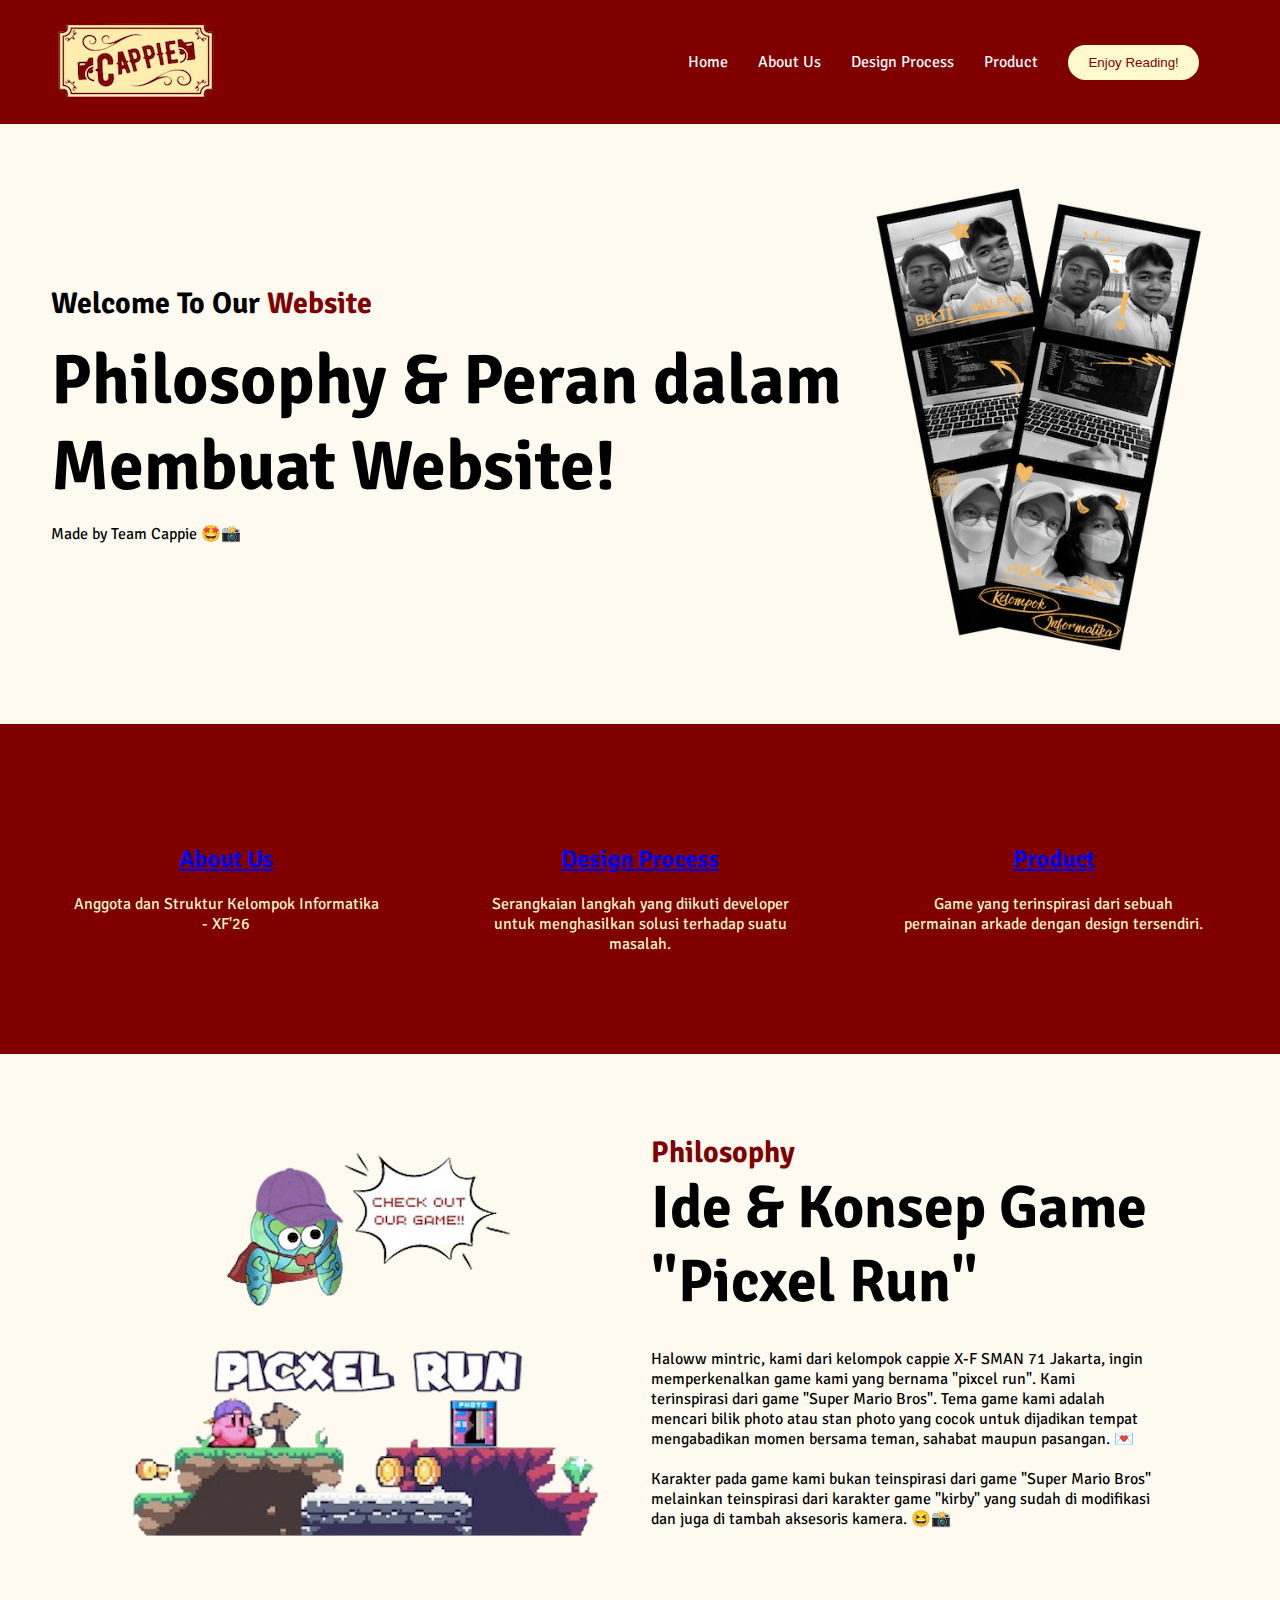
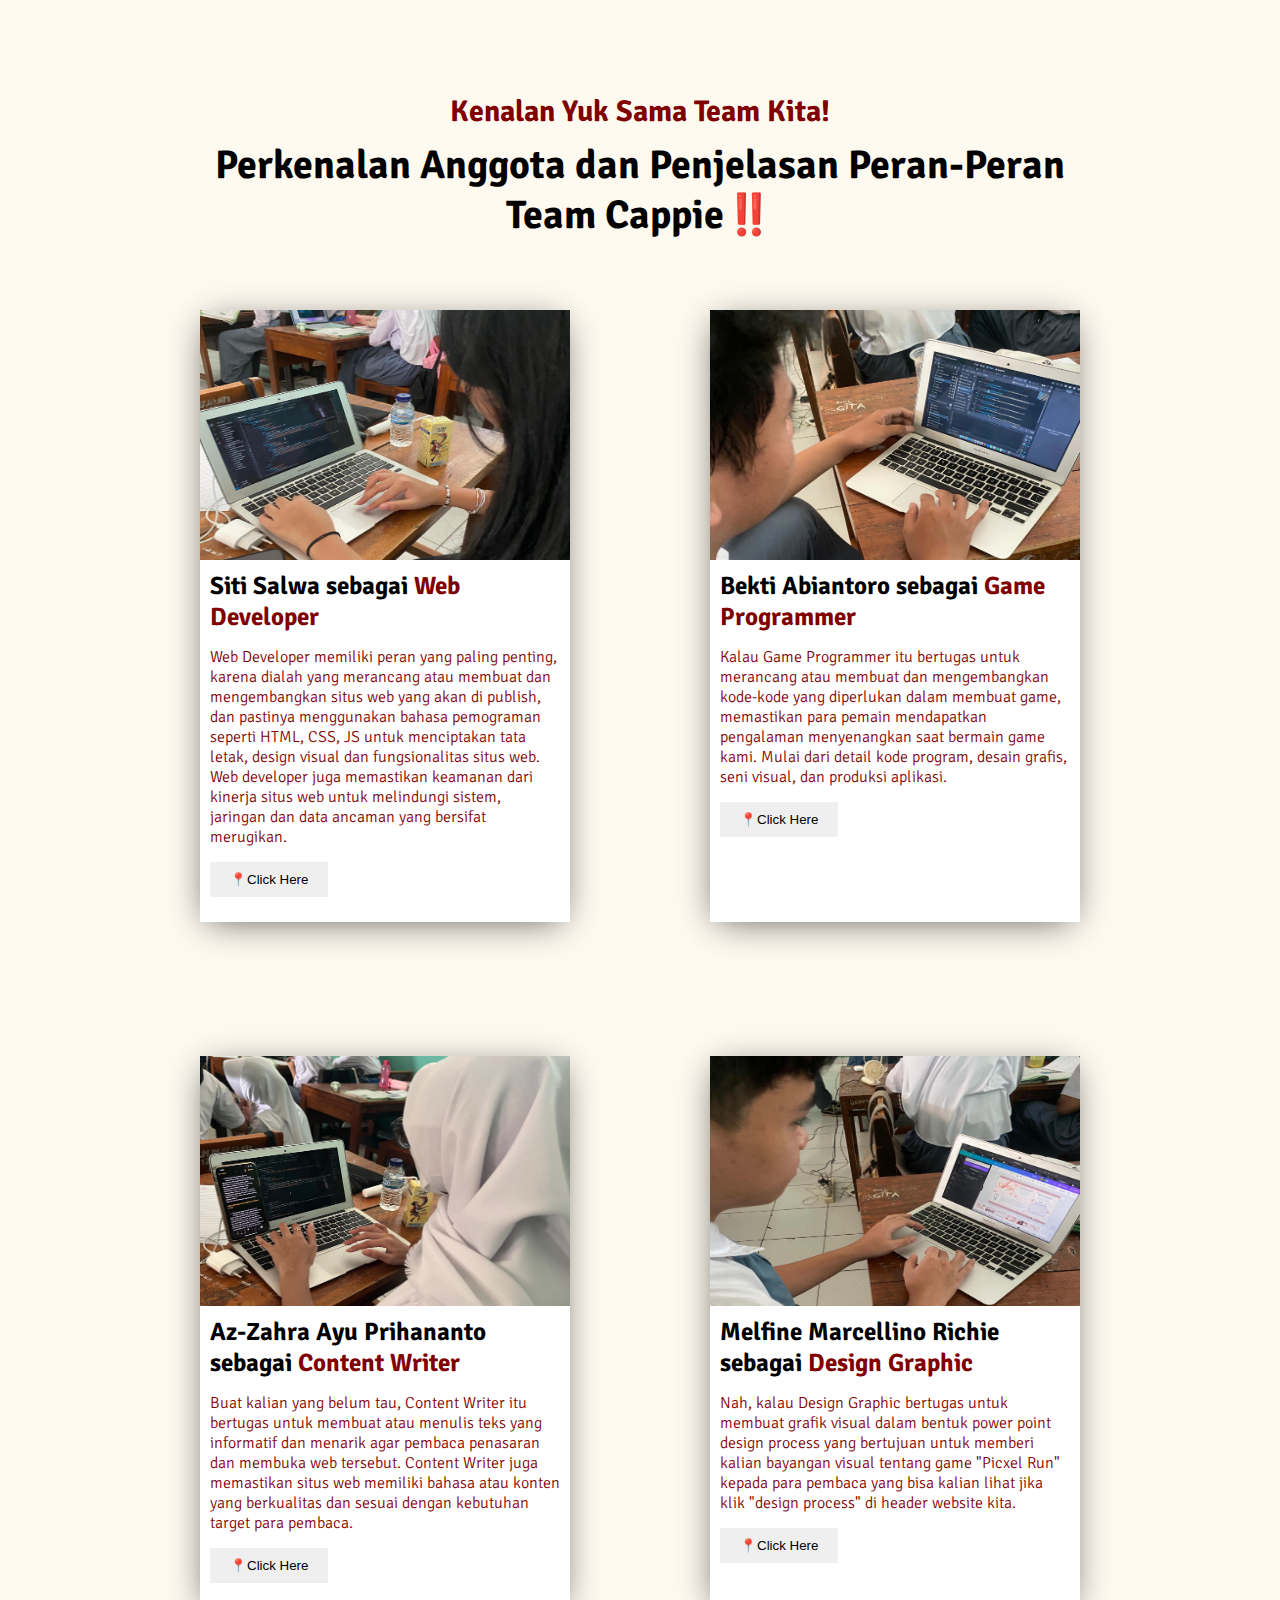
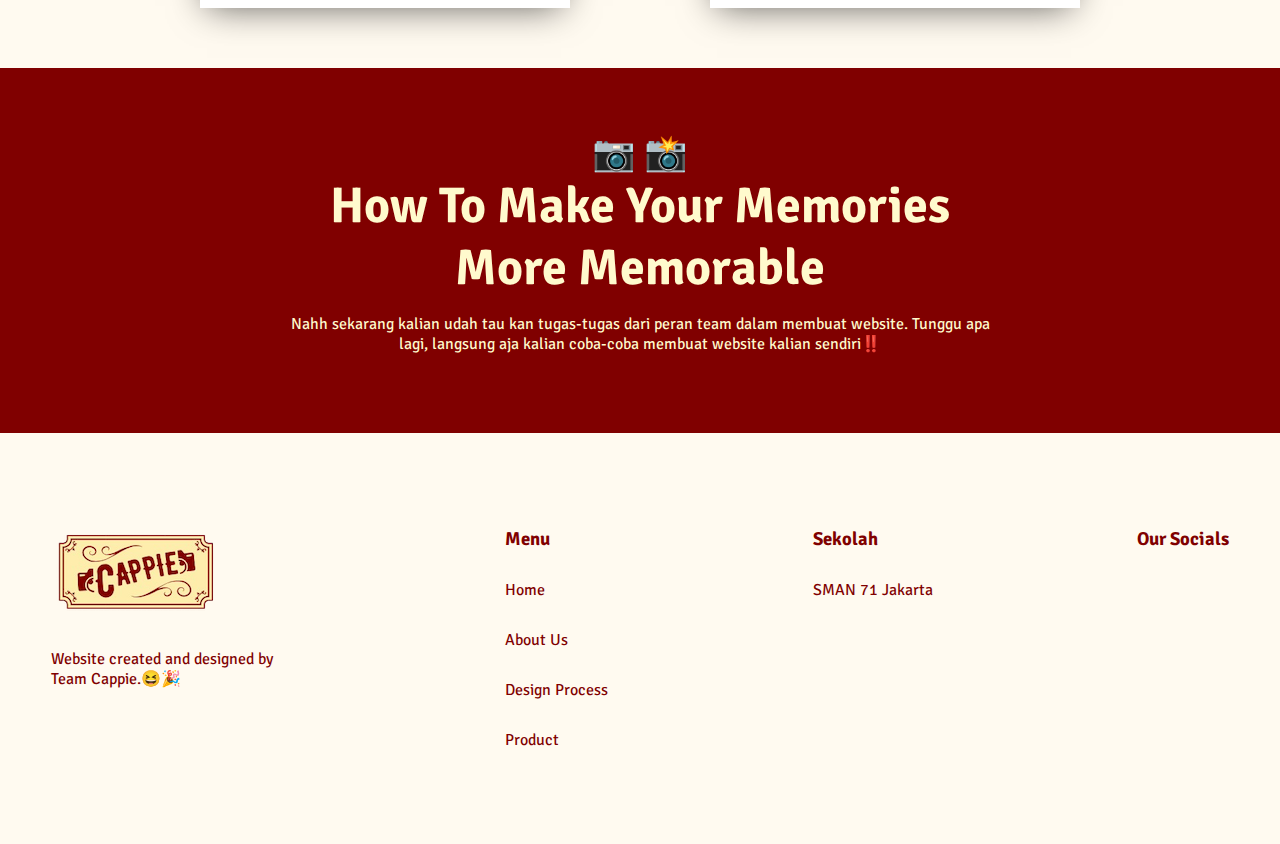
==== index.html @ 9ed4d99e "Add files via upload" ====
<!DOCTYPE html>
<html lang="en">
<head><title>Cappie Home Page - Projek Informatika</title></head>
    <meta charset="UTF-8">
    <meta http-equiv="X-UA-Compatible" content="IE=edge">
    <meta name="viewport" content="width=device-width, initial-scale=1.0">
    <link rel="stylesheet" href="style.css">
    <link rel="stylesheet" href="https://cdnjs.cloudflare.com/ajax/libs/font-awesome/6.4.0/css/all.min.css" integrity="sha512-iecdLmaskl7CVkqkXNQ/ZH/XLlvWZOJyj7Yy7tcenmpD1ypASozpmT/E0iPtmFIB46ZmdtAc9eNBvH0H/ZpiBw==" crossorigin="anonymous" referrerpolicy="no-referrer" />
    <title>Document</title>
</head>
<body>

    <header>
        <div class="navbar">
            <div class="logo">
                <img src="cappie logo.png" alt="">
            </div>
    
            <div class="navigation">
                <ul>
                    <li><a href="index.html">Home</a></li>
                    <li><a href="about us.html">About Us</a></li>
                    <li><a href="dp.html">Design Process</a></li>
                    <li><a href="product.html">Product</a></li>
                    <li><button class="touch">Enjoy Reading!</button></li>
                </ul>
            </div>
            <div class="burger">
                <div class="bars bars1"></div>
                <div class="bars bars1"></div>
                <div class="bars bars1"></div>
            </div>
        </div>
    </header>

    <section class="hero">
        <div class="heroText">
            <h3>Welcome To Our <span>Website</span></h3>
            <h1>Philosophy & Peran dalam Membuat Website!</h1>
            <p>Made by Team Cappie 🤩📸</p>
        </div>
        <div class="heroImg">
            <img src="photobooth strip us.png" alt="">
        </div>
    </section>

    <section class="service">
        <div class="card">
            <div class="cardContent">
                <i class="fas fa-id-card"></i>
                <h2><a href="about us.html">About Us</a></h2>
                <p>Anggota dan Struktur Kelompok Informatika - XF'26 </p>
            </div>
        </div>
        <div class="card">
            <div class="cardContent">
                <i class="fas fa-file-powerpoint"></i>
                <h2><a href="dp.html">Design Process</a></h2>
                <p>Serangkaian langkah yang diikuti developer untuk menghasilkan solusi terhadap suatu masalah.</p>
            </div>
        </div>
        <div class="card">
            <div class="cardContent">
                <i class="fas fa-gamepad"></i>
                <h2><a href="product.html">Product</a></h2>
                <p>Game yang terinspirasi dari sebuah permainan arkade dengan design tersendiri. </p>
            </div>
        </div>
    </section>

    <section class="features">
        <div class="featuresImg">
            <img src="home photo 1.png" alt="">
        </div>
        <div class="featuresText">
            <h3>Philosophy</h3>
            <h1>Ide & Konsep Game "Picxel Run"</h1>
            <p>Haloww mintric, kami dari kelompok cappie X-F SMAN 71 Jakarta, ingin memperkenalkan game kami yang bernama "pixcel run". Kami terinspirasi dari game "Super Mario Bros". Tema game kami adalah mencari bilik photo atau stan photo yang cocok untuk dijadikan tempat mengabadikan momen bersama teman, sahabat maupun pasangan. 💌 </p>
            <p>Karakter pada game kami bukan teinspirasi dari game "Super Mario Bros" melainkan teinspirasi dari karakter game "kirby" yang sudah di modifikasi dan juga di tambah aksesoris kamera. 😆📸</p>
        </div>
    </section>

    <section class="explore">
        <div class="exploreTitle">
            <h3>Kenalan Yuk Sama Team Kita!</h3>
            <h1>Perkenalan Anggota dan Penjelasan Peran-Peran <br> Team Cappie‼️</h1>
        </div>

        <div class="exploreContent">
            <div class="card">
                <div class="cardImg">
                    <img src="home photo 2.jpeg" alt="">
                </div>
                <div class="cardText">
                    <h3>Siti Salwa sebagai <span>Web Developer</span></h3>
                    <p>Web Developer memiliki peran yang paling penting, karena dialah yang merancang atau membuat dan mengembangkan situs web yang akan di publish, dan pastinya menggunakan bahasa pemograman seperti HTML, CSS, JS untuk menciptakan tata letak, design visual dan fungsionalitas situs web. Web developer juga memastikan keamanan dari kinerja situs web untuk melindungi sistem, jaringan dan data ancaman yang bersifat merugikan.</p>
                    <p><a href="https://www.instagram.com/stlww_/"><i class="fab fa-instagram"></i></a><p>
                    <a href="about us.html"><button>📍Click Here</button></a>
                </div>
            </div>
            <div class="card">
                <div class="cardImg">
                    <img src="home photo 3.jpeg" alt="">
                </div>
                <div class="cardText">
                    <h3>Bekti Abiantoro sebagai <span>Game Programmer</span></h3>
                    <p>Kalau Game Programmer itu bertugas untuk merancang atau membuat dan mengembangkan kode-kode yang diperlukan dalam membuat game, memastikan para pemain mendapatkan pengalaman menyenangkan saat bermain game kami. Mulai dari detail kode program, desain grafis, seni visual, dan produksi aplikasi. </p>
                    <p><a href="https://www.instagram.com/abiantoro_/"><i class="fab fa-instagram"></i></a><p>
                    <a href="about us.html"><button>📍Click Here</button></a>
                </div>
            </div>
           
        </div>
    </section>

    <div class="exploreContent">
        <div class="card">
            <div class="cardImg">
                <img src="home photo 4.jpeg" alt="">
            </div>
            <div class="cardText">
                <h3>Az-Zahra Ayu Prihananto sebagai <span>Content Writer</span></h3>
                <p> Buat kalian yang belum tau, Content Writer itu bertugas untuk membuat atau menulis teks yang informatif dan menarik agar pembaca penasaran dan membuka web tersebut. Content Writer juga memastikan situs web memiliki bahasa atau konten yang berkualitas dan sesuai dengan kebutuhan target para pembaca.</p>
                <p><a href="https://www.instagram.com/raxvzh_/"><i class="fab fa-instagram"></i></a><p>
                <a href="about us.html"><button>📍Click Here</button></a>
            </div>
        </div>
        <div class="card">
            <div class="cardImg">
                <img src="home photo 5.jpeg" alt="">
            </div>
            <div class="cardText">
                <h3>Melfine Marcellino Richie sebagai <span>Design Graphic</span></h3>
                <p> Nah, kalau Design Graphic bertugas untuk membuat grafik visual dalam bentuk power point design process yang bertujuan untuk memberi kalian bayangan visual tentang game "Picxel Run" kepada para pembaca yang bisa kalian lihat jika klik "design process" di header website kita. </p>
                <p><a href="https://www.instagram.com/melfineundhans/"><i class="fab fa-instagram"></i></a><p>
                <a href="about us.html"><button>📍Click Here</button></a>
            </div>
        </div>
       
        </div>
    </section>


 
     <section class="upcoming">
        <div class="upcomingText">
            <h3>📷 📸</h3>
            <h1>How To Make Your Memories More Memorable</h1>
            <p>Nahh sekarang kalian udah tau kan tugas-tugas dari peran team dalam membuat website. Tunggu apa lagi, langsung aja kalian coba-coba membuat website kalian sendiri‼️ </p>
        </div>
        <div class="overlay"></div>
    </section>
    <footer>
        <div class="footer">
            <img src="cappie logo.png" alt="">
            <p>Website created and designed by Team Cappie.😆🎉</p>
        </div>
        <div class="footer">
            <h3>Menu</h3>
            <p><a href="index.html">Home</a></p>
            <p><a href="about us.html">About Us</a></p>
            <p><a href="dp.html">Design Process</a></p>
            <p><a href="product.html">Product</a></p>
        </div>
        <div class="footer">
            <h3>Sekolah</h3>
            <p><a href="https://sman71.sch.id/">SMAN 71 Jakarta</a></p>
        </div>
          <div class="footer">
            <h3>Our Socials</h3>
            <p><a href="https://www.instagram.com/fentricsaka/"><i class="fab fa-instagram"></i></a></p>
        </div>
    </footer>

</body>
</html>
---- style.css ----
@import url('https://fonts.googleapis.com/css2?family=Signika+Negative:wght@300;500;600;700&display=swap');

body{
    font-family: 'Signika Negative', sans-serif;
    background-color: floralwhite;
}

*{
    margin: 0;
    padding: 0;
    box-sizing: border-box;
}

/* header */
header .navbar{
    padding: 1rem 4%;
    display: flex;
    align-items: center;
    justify-content: space-between;
    background-color: maroon;
}

header ul{
    display: flex;
    align-items: center;
    list-style: none;
}

header li{
    margin-right: 30px;
}

header ul a{
    text-decoration: none;
    color: white;
}

header .bars{
    width: 40px;
    height: 5px;
    background-color: maroon;
    margin-bottom: 6px;
}

.touch{
    padding: 10px 20px;
    background-color: lemonchiffon;
    border: none;
    border-radius: 30px;
    color: maroon;
    cursor: pointer;
}

header .burger{
    display: none;
}

/* Intro */
/* Hero Section */
.hero{
    padding: 2rem 4%;
    display: flex;
    align-items: center;
    justify-content: space-around;
    width: 100%;
    height: 600px;
}

.hero .heroText{
    max-width: 800px;
}

.hero .heroText h3{
    font-size: 30px;
}

.hero .heroText span{
    color: maroon;
}

.hero .heroText h1{
    font-size: 70px;
    margin: 15px 0;
}

.hero .heroText p{
    margin-bottom: 20px;
}

.hero .heroImg{
    max-width: 800px;
}

.hero .heroImg img{
    width: 100%;
    height: 100%;
}

/* Menu Option */
/* Service */
.service{
    padding: 5rem 4%;
    background-color: maroon;
    display: flex;
    justify-content: space-between;
}

.service .card{
    width: 350px;
    text-align: center;
    color: lemonchiffon;
    padding: 20px;
    border-radius: 10px;
    transition: .5s;
    cursor: pointer;
}

.service .card i{
    font-size: 40px;
}

.service .card h2{
    margin: 20px 0;
}

.service .card:hover{
    background-color: lemonchiffon;
    color: black;
    transition: .5s;
}

/* Philosophy */
/* Features */
.features{
    display: flex;
    justify-content: center;
    padding: 5rem 0;
    align-items: center;
}

.features .featuresText{
    max-width: 500px;
    margin-left: 50px;
}

.features .featuresText h3{
    font-size: 30px;
    color: maroon;
}

.features .featuresText h1{
    font-size: 60px;
    margin-bottom: 30px;
}

.features .featuresText p{
    color: black;
    margin-bottom: 20px;
}

/* Penjelasan Peran */
/* Explore Service */
.explore{
    padding: 4rem 4%;
}

.explore .exploreTitle{
    text-align: center;
}

.explore .exploreTitle h3{
    color: maroon;
    font-size: 30px;
}

.explore .exploreTitle h1{
    font-size: 40px;
    margin-top: 10px;
}

/* kotak */
.exploreContent{
    display: grid;
    grid-auto-flow: column;
    grid-gap: 140px;
    justify-content: center;
    flex-wrap: wrap;
    row-gap: 20px;
    margin-top: 70px;
}

.exploreContent .card{
    width: 370px;
    box-shadow: -1px 6px 35px -8px rgba(0,0,0,0.66);
    background-color: white;
}

.exploreContent .card .cardImg{
    width: 100%;
    height: 250px;
}

.exploreContent .card .cardImg img{
    width: 100%;
    height: 100%;
}

.exploreContent .card .cardText{
    padding: 10px;
}

.exploreContent .card h3{
    font-size: 25px;
}

.exploreContent .card span{
    color: maroon;
}

.exploreContent .card p{
    margin: 15px 0;
    color: maroon;
    font-weight: lighter;
}

.exploreContent .card button{
    padding: 10px 20px;
    border: none;
    position: relative;
    z-index: 10;
    overflow: hidden;
    cursor: pointer;
}

.exploreContent .card button::before{
    content: '\f061';
    font: var(--fa-font-solid);
    position: absolute;
    width: 100%;
    height: 100%;
    left: 0;
    color: lemonchiffon;
    background-color: maroon;
    bottom: -35px;
    z-index: 9;
    display: flex;
    align-items: center;
    justify-content: center;
    transition: .5s;
}

.exploreContent .card:hover button::before{
    bottom: 0;
}

/* about us anggota */
/* Member */
.member{
    padding: 4rem 4%;
}

.member .memberTitle{
    text-align: center;
}

.member .memberTitle h3{
    color: maroon;
    font-size: 30px;
}

.member .memberTitle h1{
    font-size: 40px;
    margin-top: 15px;
}

.memberContent{
    display: flex;
    justify-content: space-between;
    margin-top: 50px;
}

.memberContent .card{
    width: 270px;
    text-align: center;
}

.memberContent .card ul{
    display: flex;
    list-style: none;
    justify-content: center;
    margin-top: 15px;
}

.memberContent .card li{
    margin-right: 20px;
    border: 1px solid #000;
    border-radius: 50%;
    padding: 9px 12px;
}

.memberContent .card a{
    color: maroon;
}

.memberContent .card li:hover a{
    color: maroon;
}

.memberContent .card li:hover{
    background-color:maroon;
    transition: .5s;
}

.memberContent .card p{
    margin-top: 10px;
    color: maroon;
}

/* Upcoming */
.upcoming{
    background-image: url(themex-slider-png.png);
    padding: 4rem 4%;
    margin-top: 60px;
    position: relative;
    display: flex;
    align-items: center;
    justify-content: center;
    background-size: cover;
}

.upcoming .overlay{
    position: absolute;
    width: 100%;
    height: 100%;
    background-color: maroon;
    top: 0;
    left: 0;
}

.upcoming .upcomingText{
    z-index: 10;
    position: relative;
    color: lemonchiffon;
    max-width: 700px;
    text-align: center;
}

.upcoming .upcomingText h3{
    font-size: 35px;
}

.upcoming .upcomingText h1{
    font-size: 50px;
}

.upcoming .upcomingText p{
    margin: 15px 0;
}


/* bottom part */
/* Footer */
footer{
    margin-top: 30px;
    padding: 4rem 4%;
    background-size: cover;
    background-repeat: no-repeat;
    color: maroon;
    display: flex;
    justify-content: space-between;
}

.footer{
    max-width: 250px;
}

.footer p{
    margin: 30px 0;
}

.footer i{
    margin-right: 10px;
}

.footer a{
    text-decoration: none;
    color: maroon;
}





@media (max-width:980px) {
    .navigation{
        display: none;
    }

    header .burger{
        display: block;
    }

    .hero{
        flex-wrap: wrap;
    }

    .hero .heroText h1{
        font-size: 35px;
    }

    .service{
        flex-wrap: wrap;
        justify-content: center;
    }

    .features{
        flex-wrap: wrap-reverse;
        row-gap: 40px;
    }

    .features .featuresImg,
    .featuresImg img,
    .productImg,
    .productImg img{
        width: 100%;
    }

    .product{
        flex-wrap: wrap;
        row-gap: 30px;
    }

    .explore .exploreTitle h1{
        font-size: 30px;
    }

    .explore .exploreContent{
        justify-content: space-around;
    }

    .explore .exploreContent .card{
        width: 300px;
    }

    .counter{
        flex-wrap: wrap;
        row-gap: 30px;
    }

    .member .memberContent{
        flex-wrap: wrap;
        justify-content: center;
        row-gap: 40px;
    }
    
    footer{
        flex-wrap: wrap;
        row-gap: 30px;
    }
    
}




@media (max-width:480px) {
    .navigation{
        display: none;
    }

    .hero{
        flex-wrap: wrap;
    }

    .hero .heroText h1{
        font-size: 35px;
    }

    header .burger{
        display: 
        block;
    }

    .service{
        flex-wrap: wrap;
    }

    .features{
        flex-wrap: wrap-reverse;
        row-gap: 40px;
    }

    .features .featuresImg,
    .featuresImg img,
    .productImg,
    .productImg img{
        width: 100%;
    }

    .product{
        flex-wrap: wrap;
        row-gap: 30px;
    }

    .explore .exploreTitle h1{
        font-size: 30px;
    }

    .counter{
        flex-wrap: wrap;
        row-gap: 30px;
    }

    .member .memberContent{
        flex-wrap: wrap;
        justify-content: center;
        row-gap: 40px;
    }
    
    footer{
        flex-wrap: wrap;
        row-gap: 30px;
    }
    
}
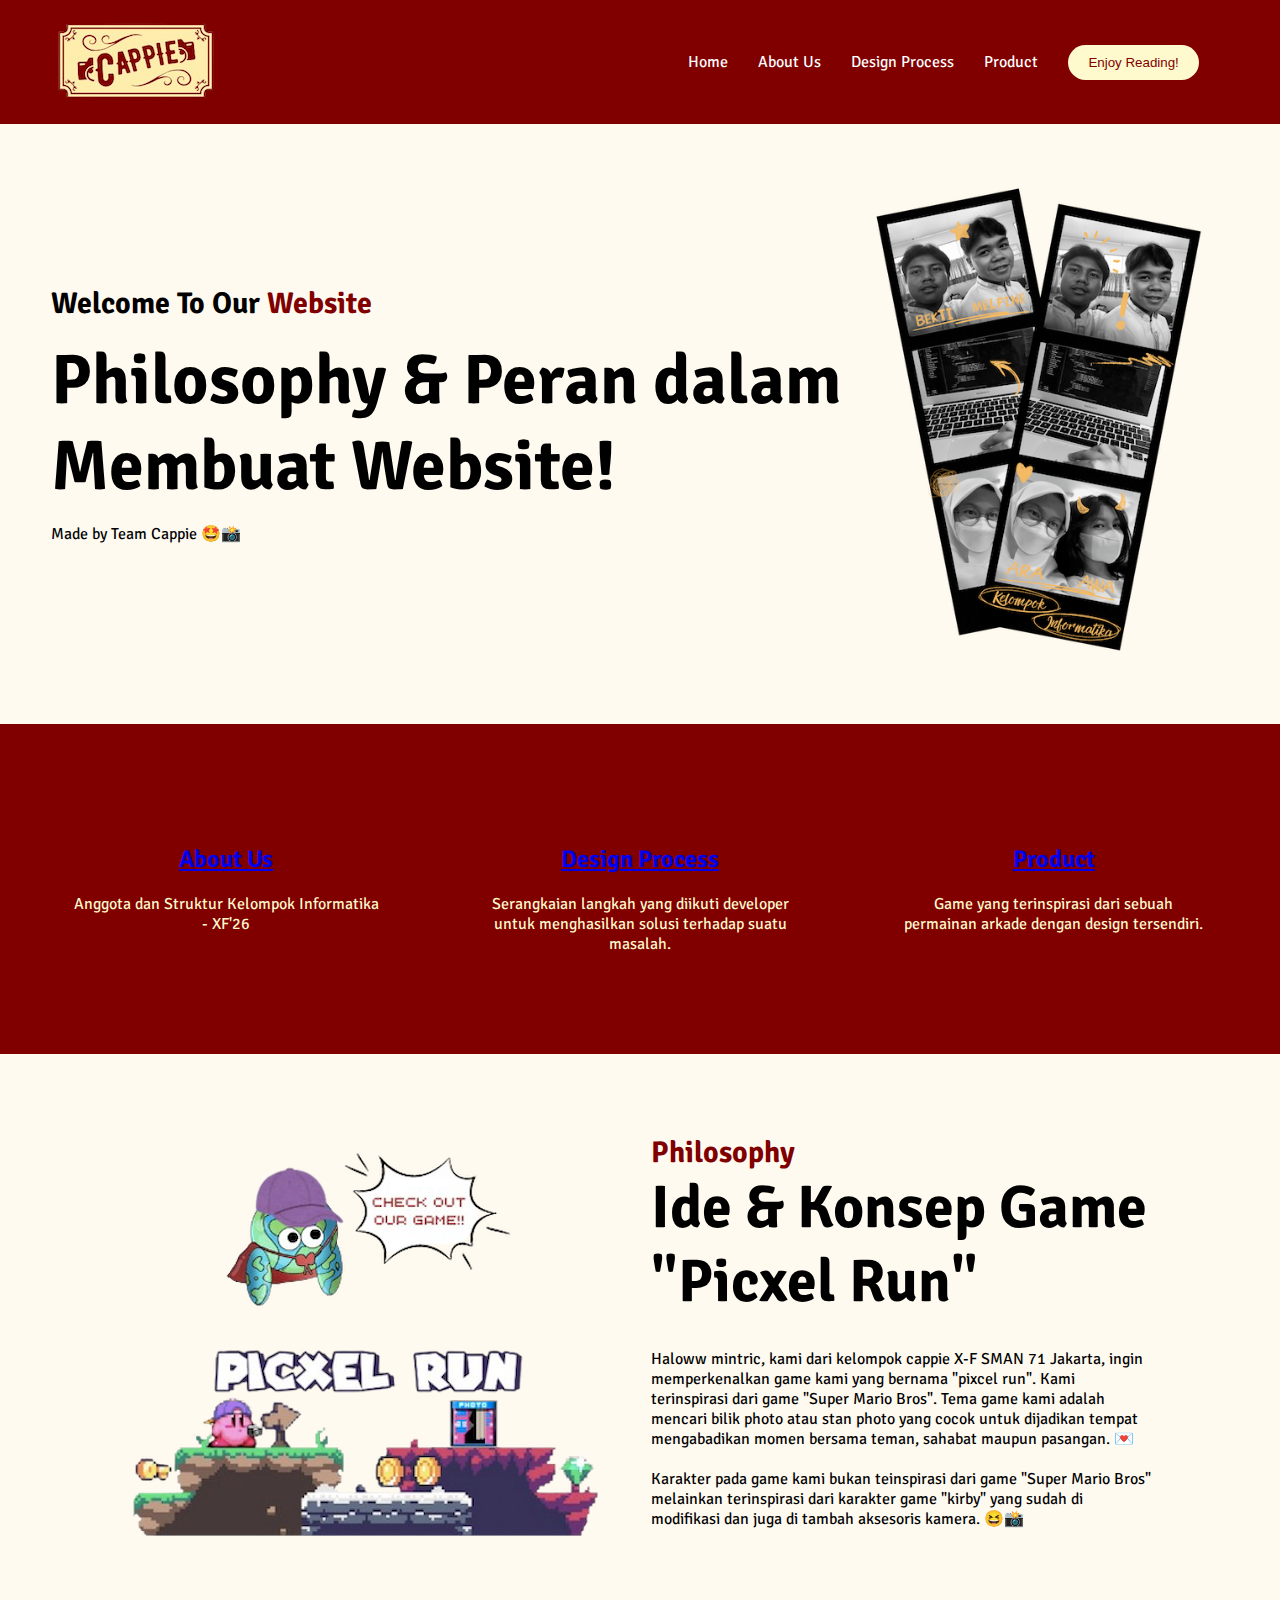
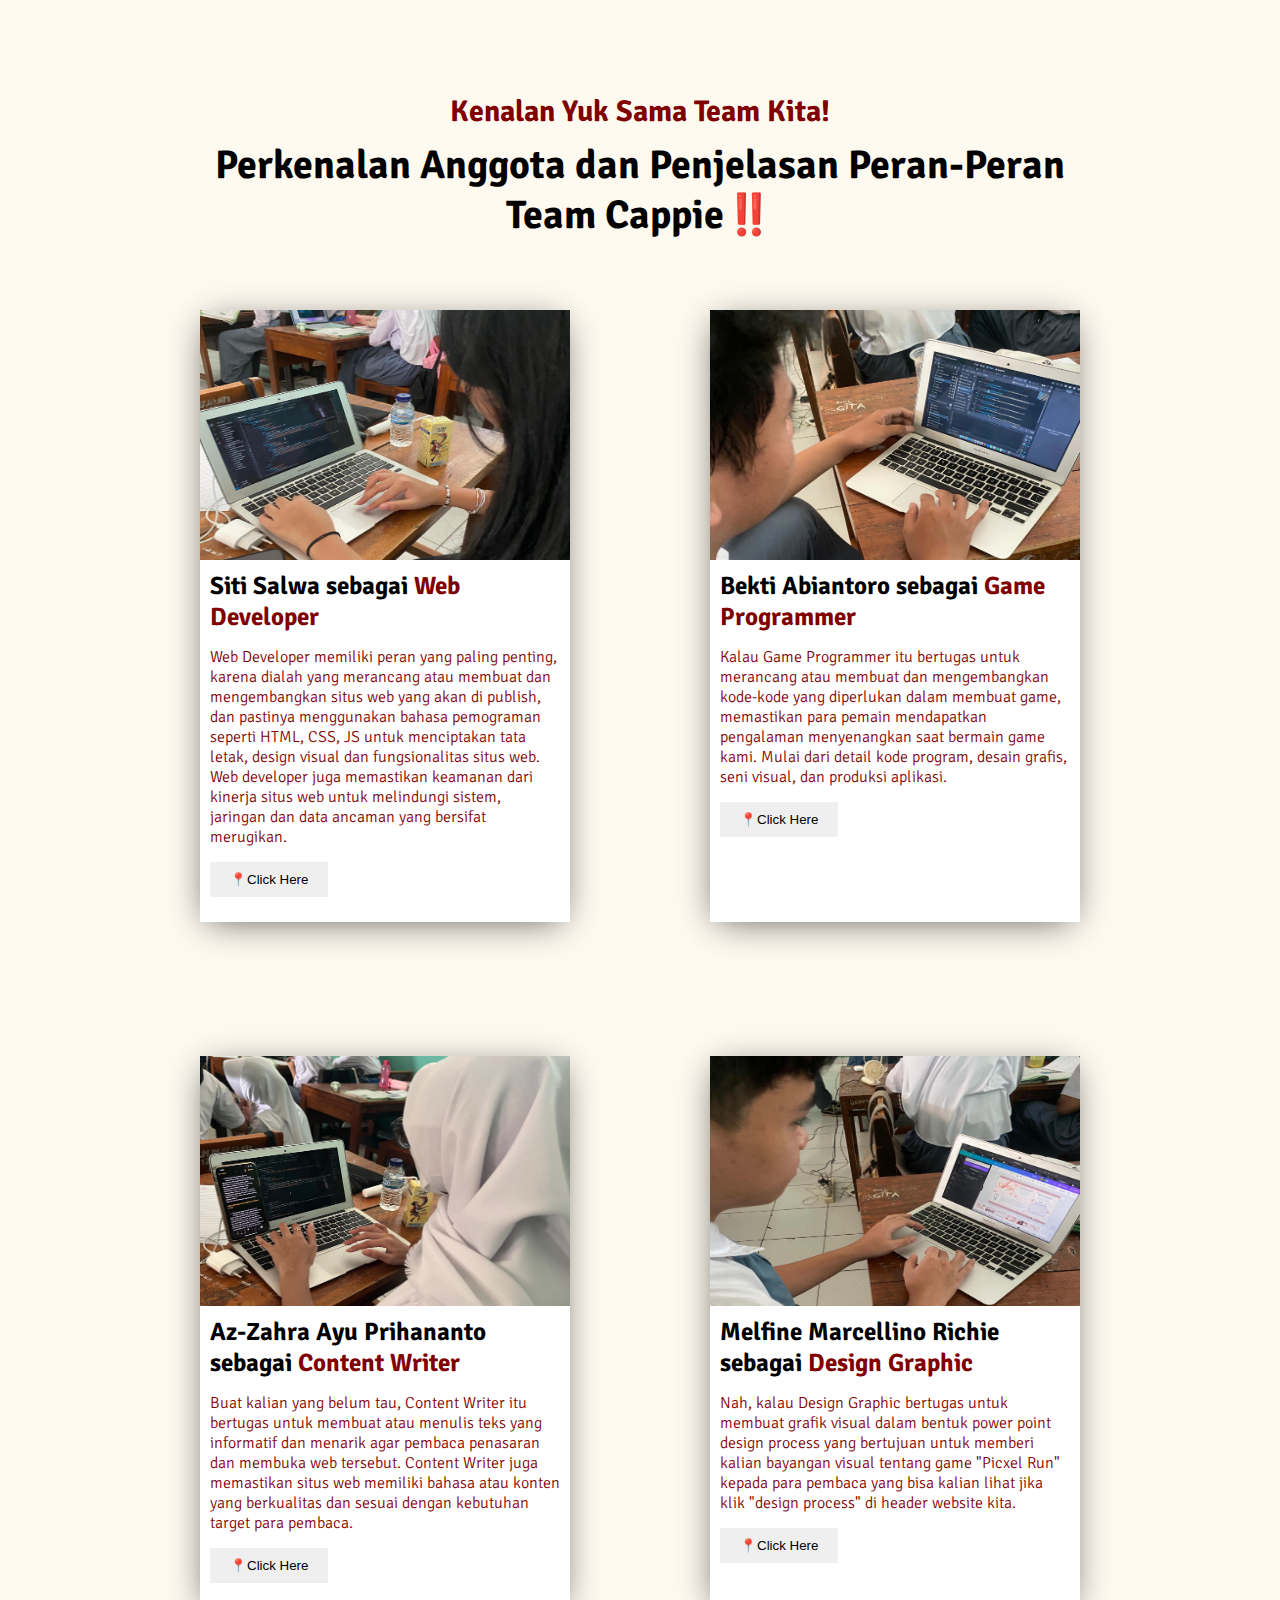
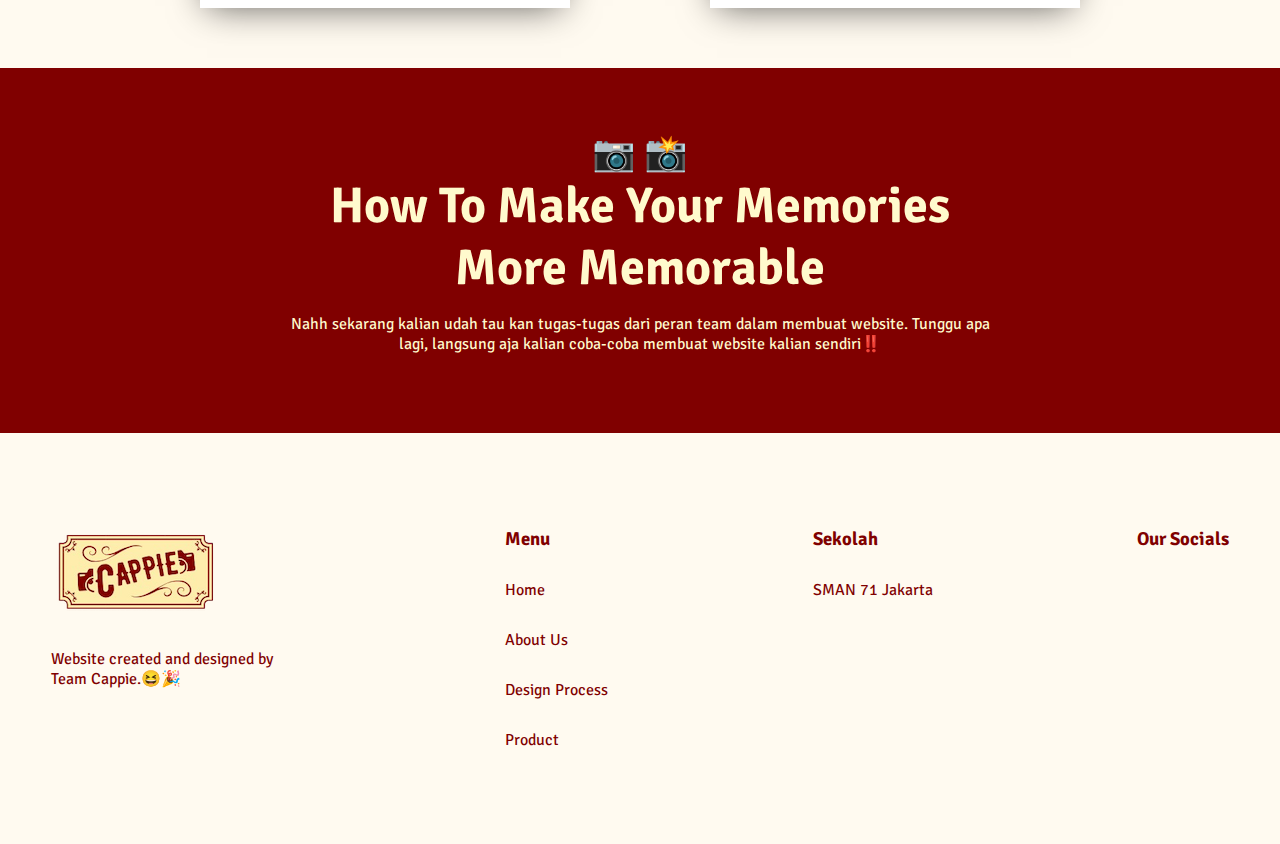
==== commit 08317b2b: "Update index.html" ====
--- a/index.html
+++ b/index.html
@@ -76,7 +76,7 @@
             <h3>Philosophy</h3>
             <h1>Ide & Konsep Game "Picxel Run"</h1>
             <p>Haloww mintric, kami dari kelompok cappie X-F SMAN 71 Jakarta, ingin memperkenalkan game kami yang bernama "pixcel run". Kami terinspirasi dari game "Super Mario Bros". Tema game kami adalah mencari bilik photo atau stan photo yang cocok untuk dijadikan tempat mengabadikan momen bersama teman, sahabat maupun pasangan. 💌 </p>
-            <p>Karakter pada game kami bukan teinspirasi dari game "Super Mario Bros" melainkan teinspirasi dari karakter game "kirby" yang sudah di modifikasi dan juga di tambah aksesoris kamera. 😆📸</p>
+            <p>Karakter pada game kami bukan teinspirasi dari game "Super Mario Bros" melainkan terinspirasi dari karakter game "kirby" yang sudah di modifikasi dan juga di tambah aksesoris kamera. 😆📸</p>
         </div>
     </section>
 
@@ -173,4 +173,4 @@
     </footer>
 
 </body>
-</html>+</html>
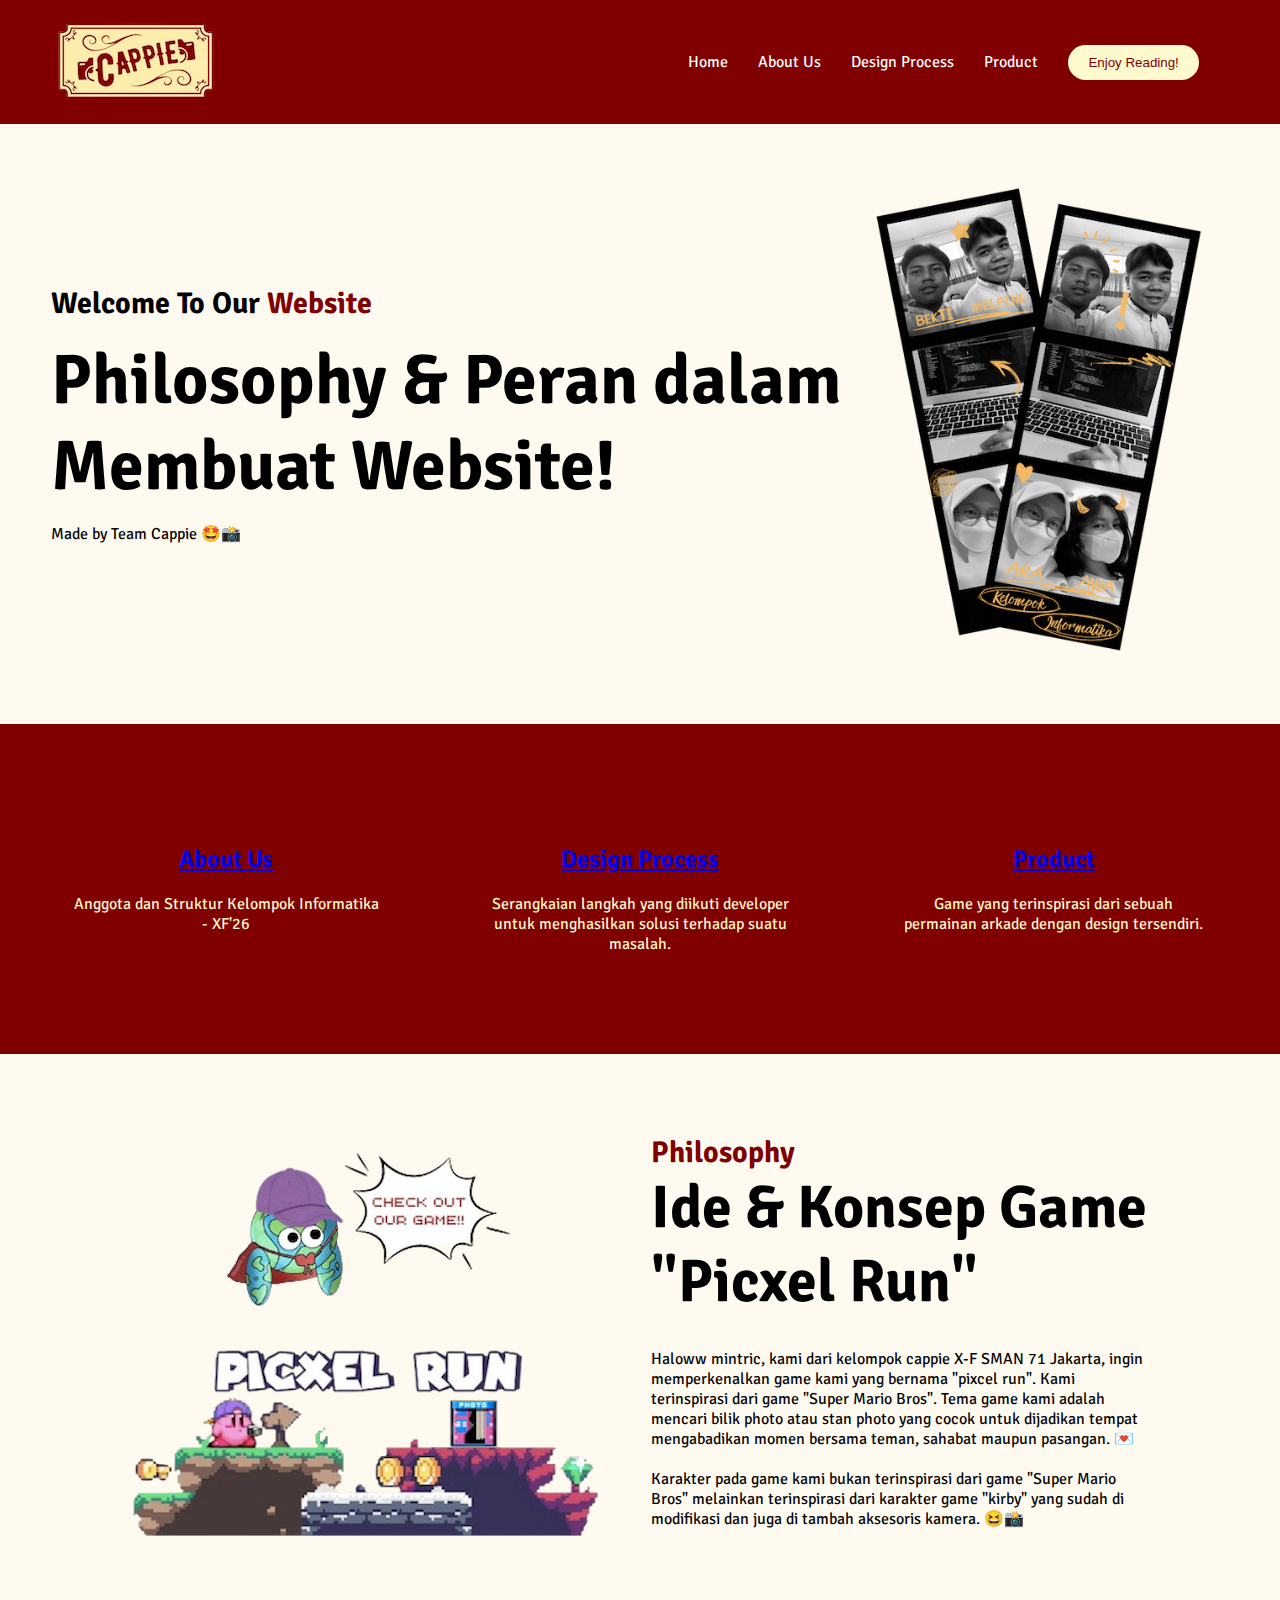
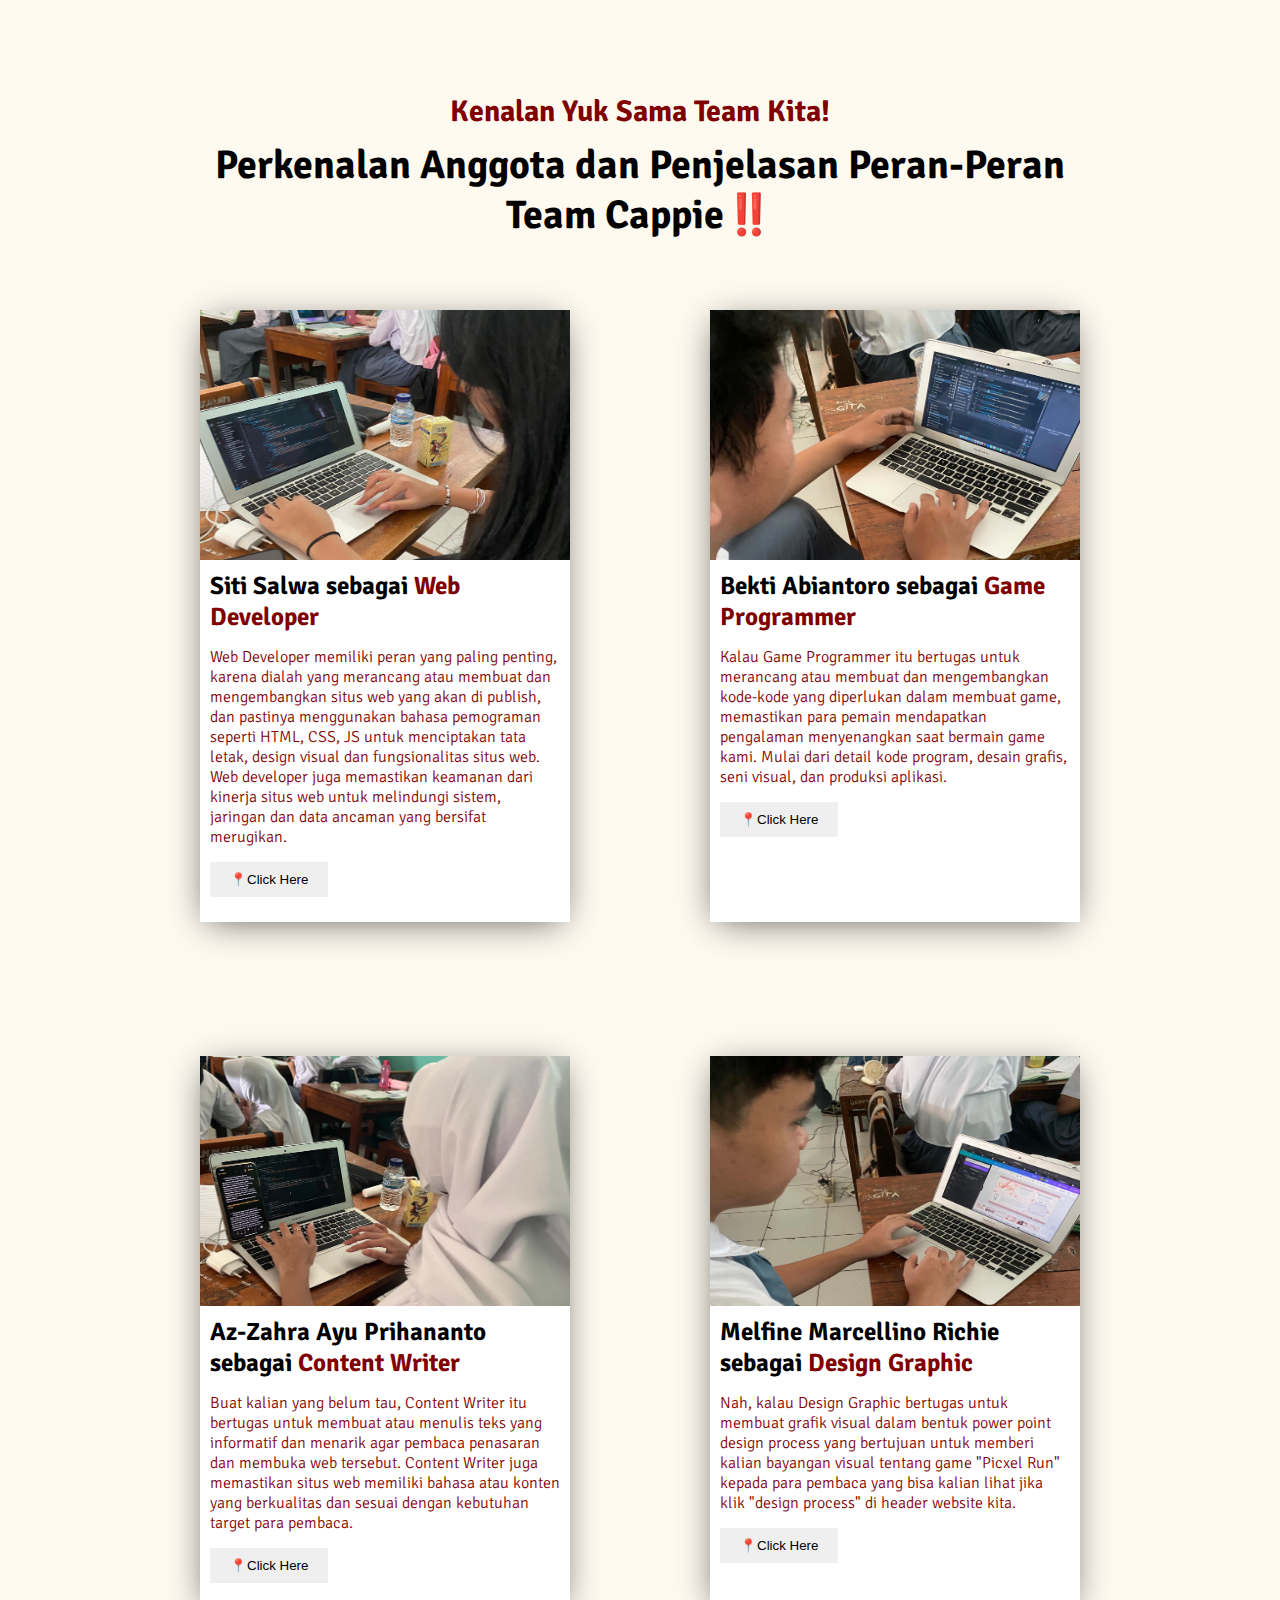
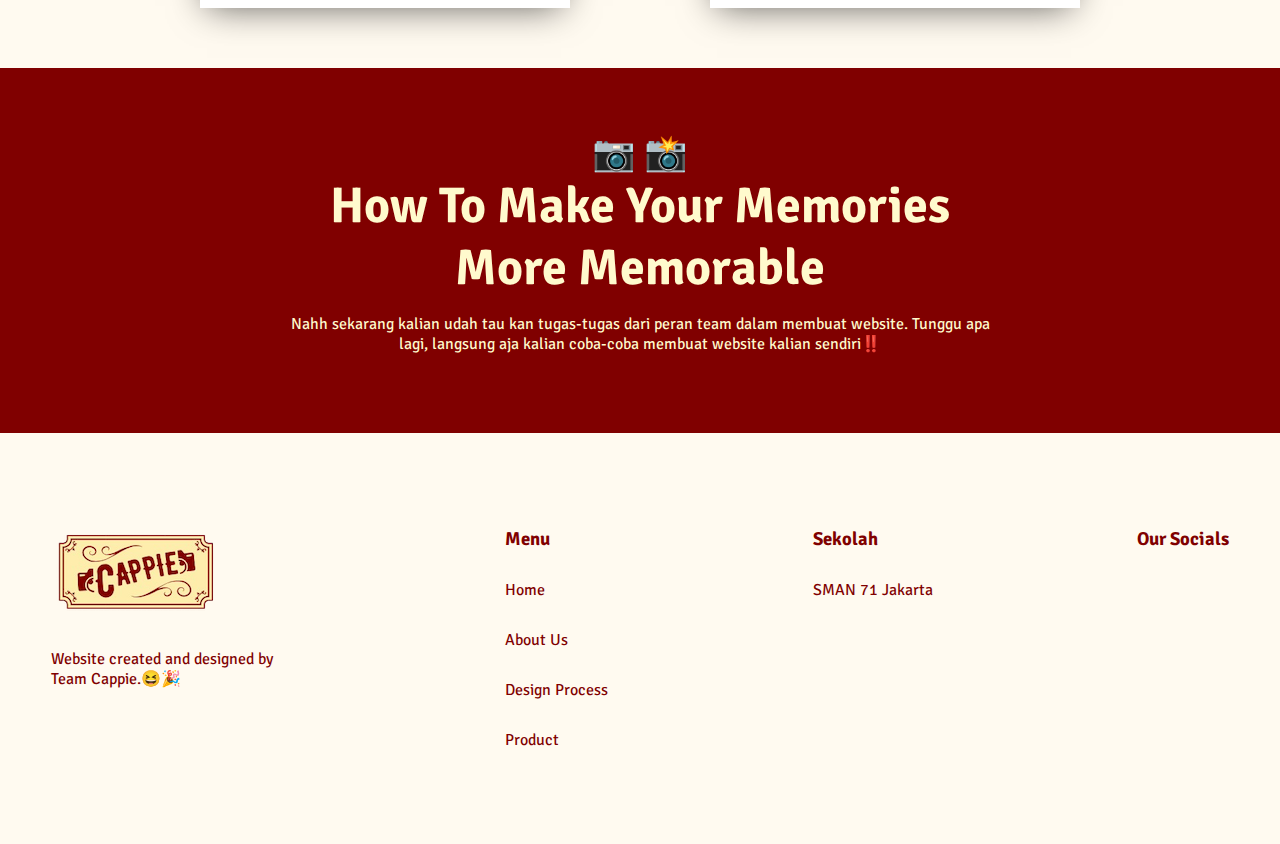
==== commit 22bccd56: "Update index.html" ====
--- a/index.html
+++ b/index.html
@@ -76,7 +76,7 @@
             <h3>Philosophy</h3>
             <h1>Ide & Konsep Game "Picxel Run"</h1>
             <p>Haloww mintric, kami dari kelompok cappie X-F SMAN 71 Jakarta, ingin memperkenalkan game kami yang bernama "pixcel run". Kami terinspirasi dari game "Super Mario Bros". Tema game kami adalah mencari bilik photo atau stan photo yang cocok untuk dijadikan tempat mengabadikan momen bersama teman, sahabat maupun pasangan. 💌 </p>
-            <p>Karakter pada game kami bukan teinspirasi dari game "Super Mario Bros" melainkan terinspirasi dari karakter game "kirby" yang sudah di modifikasi dan juga di tambah aksesoris kamera. 😆📸</p>
+            <p>Karakter pada game kami bukan terinspirasi dari game "Super Mario Bros" melainkan terinspirasi dari karakter game "kirby" yang sudah di modifikasi dan juga di tambah aksesoris kamera. 😆📸</p>
         </div>
     </section>
 
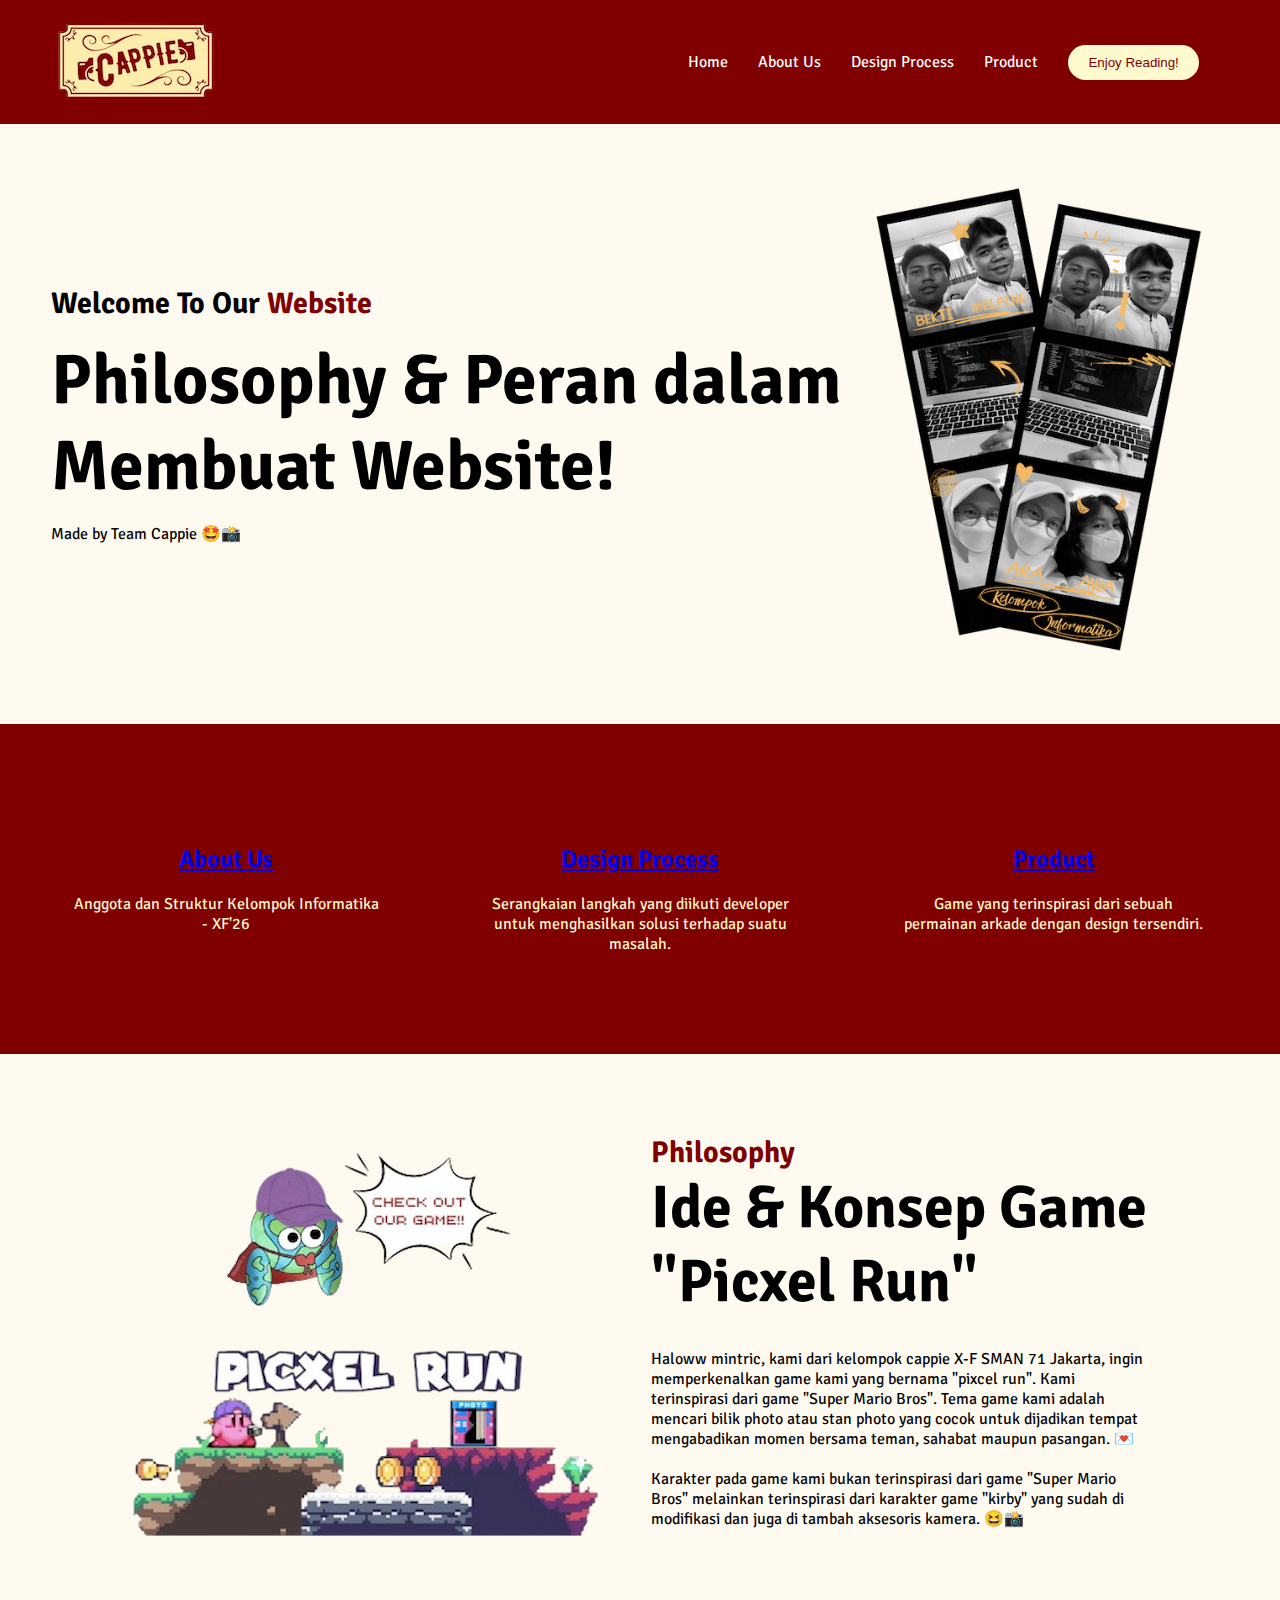
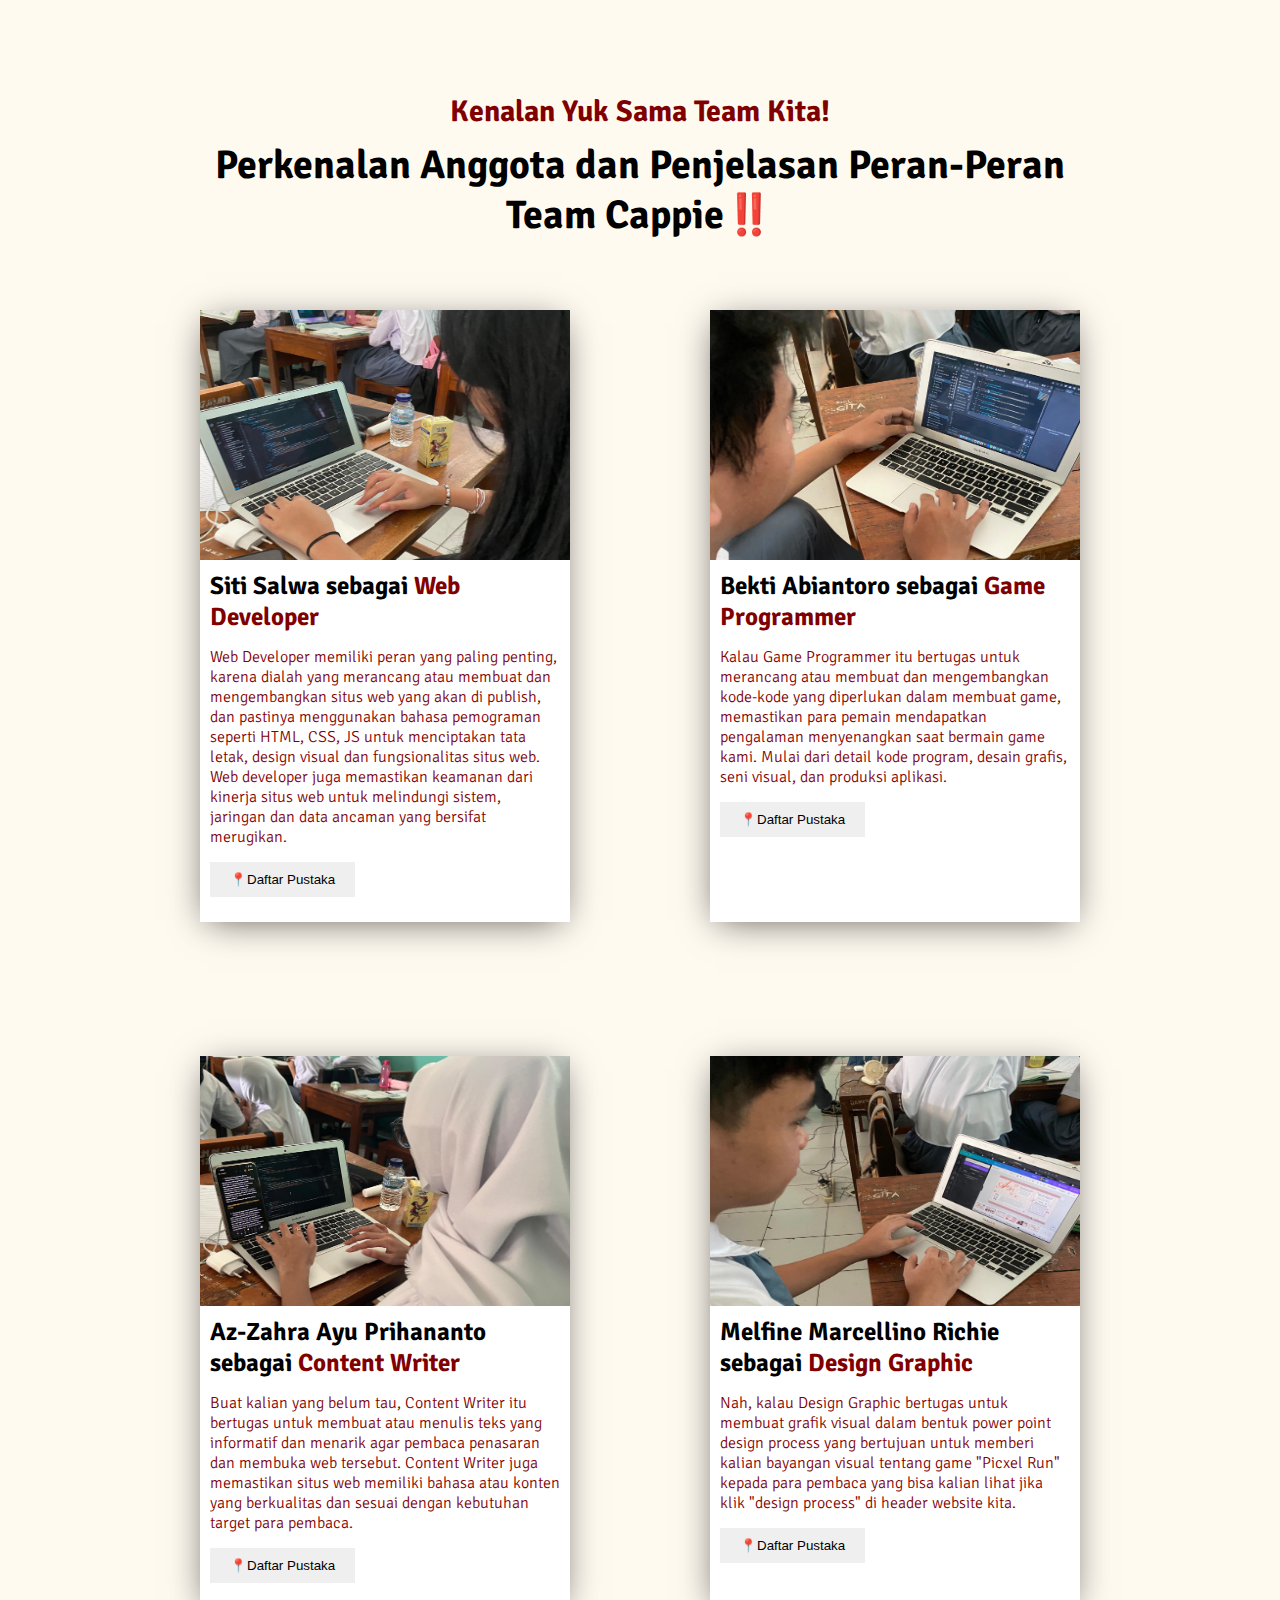
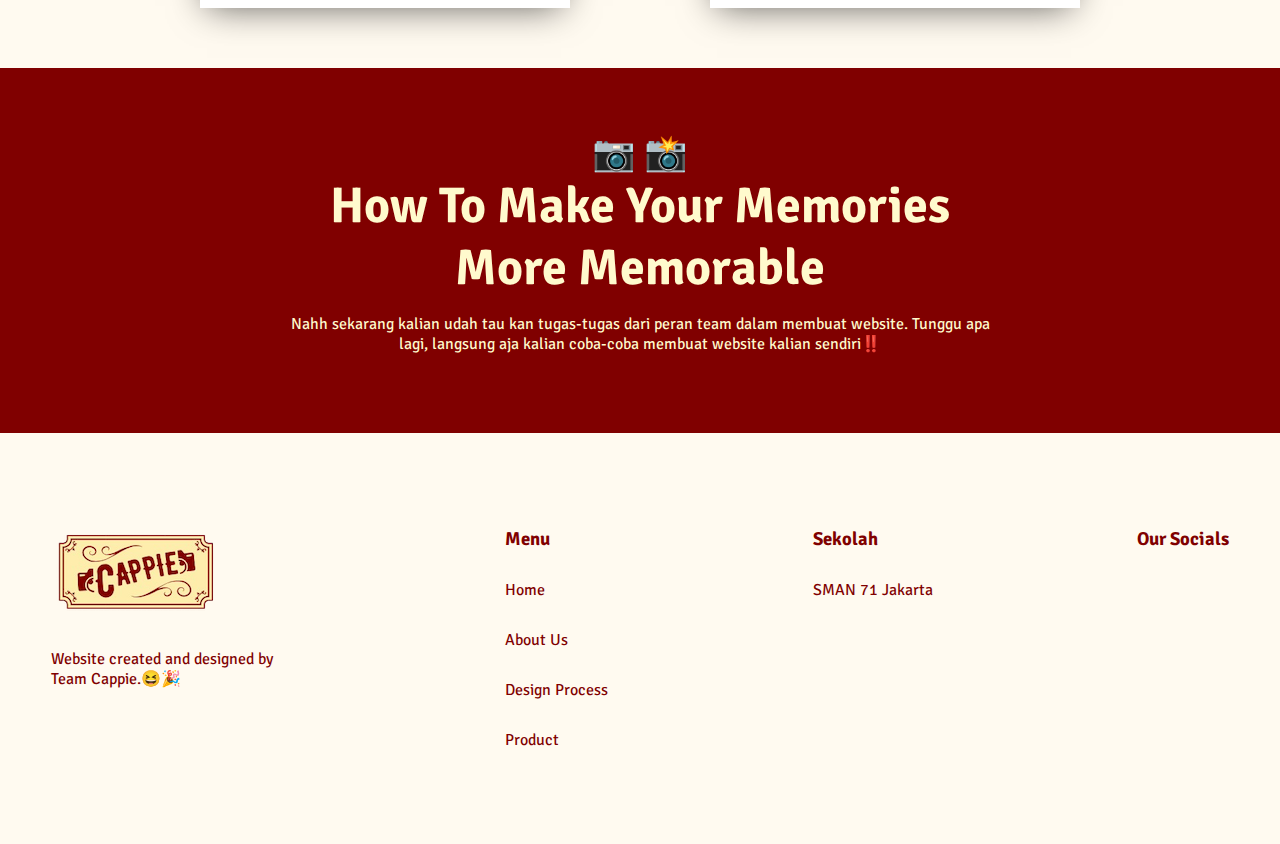
==== commit 6ccc8c71: "Update index.html" ====
--- a/index.html
+++ b/index.html
@@ -95,7 +95,7 @@
                     <h3>Siti Salwa sebagai <span>Web Developer</span></h3>
                     <p>Web Developer memiliki peran yang paling penting, karena dialah yang merancang atau membuat dan mengembangkan situs web yang akan di publish, dan pastinya menggunakan bahasa pemograman seperti HTML, CSS, JS untuk menciptakan tata letak, design visual dan fungsionalitas situs web. Web developer juga memastikan keamanan dari kinerja situs web untuk melindungi sistem, jaringan dan data ancaman yang bersifat merugikan.</p>
                     <p><a href="https://www.instagram.com/stlww_/"><i class="fab fa-instagram"></i></a><p>
-                    <a href="about us.html"><button>📍Click Here</button></a>
+                    <a href="https://glints.com/id/lowongan/pekerjaan-web-developer/"><button>📍Daftar Pustaka</button></a>
                 </div>
             </div>
             <div class="card">
@@ -106,7 +106,7 @@
                     <h3>Bekti Abiantoro sebagai <span>Game Programmer</span></h3>
                     <p>Kalau Game Programmer itu bertugas untuk merancang atau membuat dan mengembangkan kode-kode yang diperlukan dalam membuat game, memastikan para pemain mendapatkan pengalaman menyenangkan saat bermain game kami. Mulai dari detail kode program, desain grafis, seni visual, dan produksi aplikasi. </p>
                     <p><a href="https://www.instagram.com/abiantoro_/"><i class="fab fa-instagram"></i></a><p>
-                    <a href="about us.html"><button>📍Click Here</button></a>
+                    <a href="https://campus.quipper.com/careers/game-programmer-developer"><button>📍Daftar Pustaka</button></a>
                 </div>
             </div>
            
@@ -122,7 +122,7 @@
                 <h3>Az-Zahra Ayu Prihananto sebagai <span>Content Writer</span></h3>
                 <p> Buat kalian yang belum tau, Content Writer itu bertugas untuk membuat atau menulis teks yang informatif dan menarik agar pembaca penasaran dan membuka web tersebut. Content Writer juga memastikan situs web memiliki bahasa atau konten yang berkualitas dan sesuai dengan kebutuhan target para pembaca.</p>
                 <p><a href="https://www.instagram.com/raxvzh_/"><i class="fab fa-instagram"></i></a><p>
-                <a href="about us.html"><button>📍Click Here</button></a>
+                <a href="https://glints.com/id/lowongan/apa-itu-content-writer/"><button>📍Daftar Pustaka</button></a>
             </div>
         </div>
         <div class="card">
@@ -133,7 +133,7 @@
                 <h3>Melfine Marcellino Richie sebagai <span>Design Graphic</span></h3>
                 <p> Nah, kalau Design Graphic bertugas untuk membuat grafik visual dalam bentuk power point design process yang bertujuan untuk memberi kalian bayangan visual tentang game "Picxel Run" kepada para pembaca yang bisa kalian lihat jika klik "design process" di header website kita. </p>
                 <p><a href="https://www.instagram.com/melfineundhans/"><i class="fab fa-instagram"></i></a><p>
-                <a href="about us.html"><button>📍Click Here</button></a>
+                <a href="https://business-adobe-com.translate.goog/blog/how-to/graphic-design-vs-web-design?_x_tr_sl=en&_x_tr_tl=id&_x_tr_hl=id&_x_tr_pto=tc"><button>📍Daftar Pustaka</button></a>
             </div>
         </div>
        
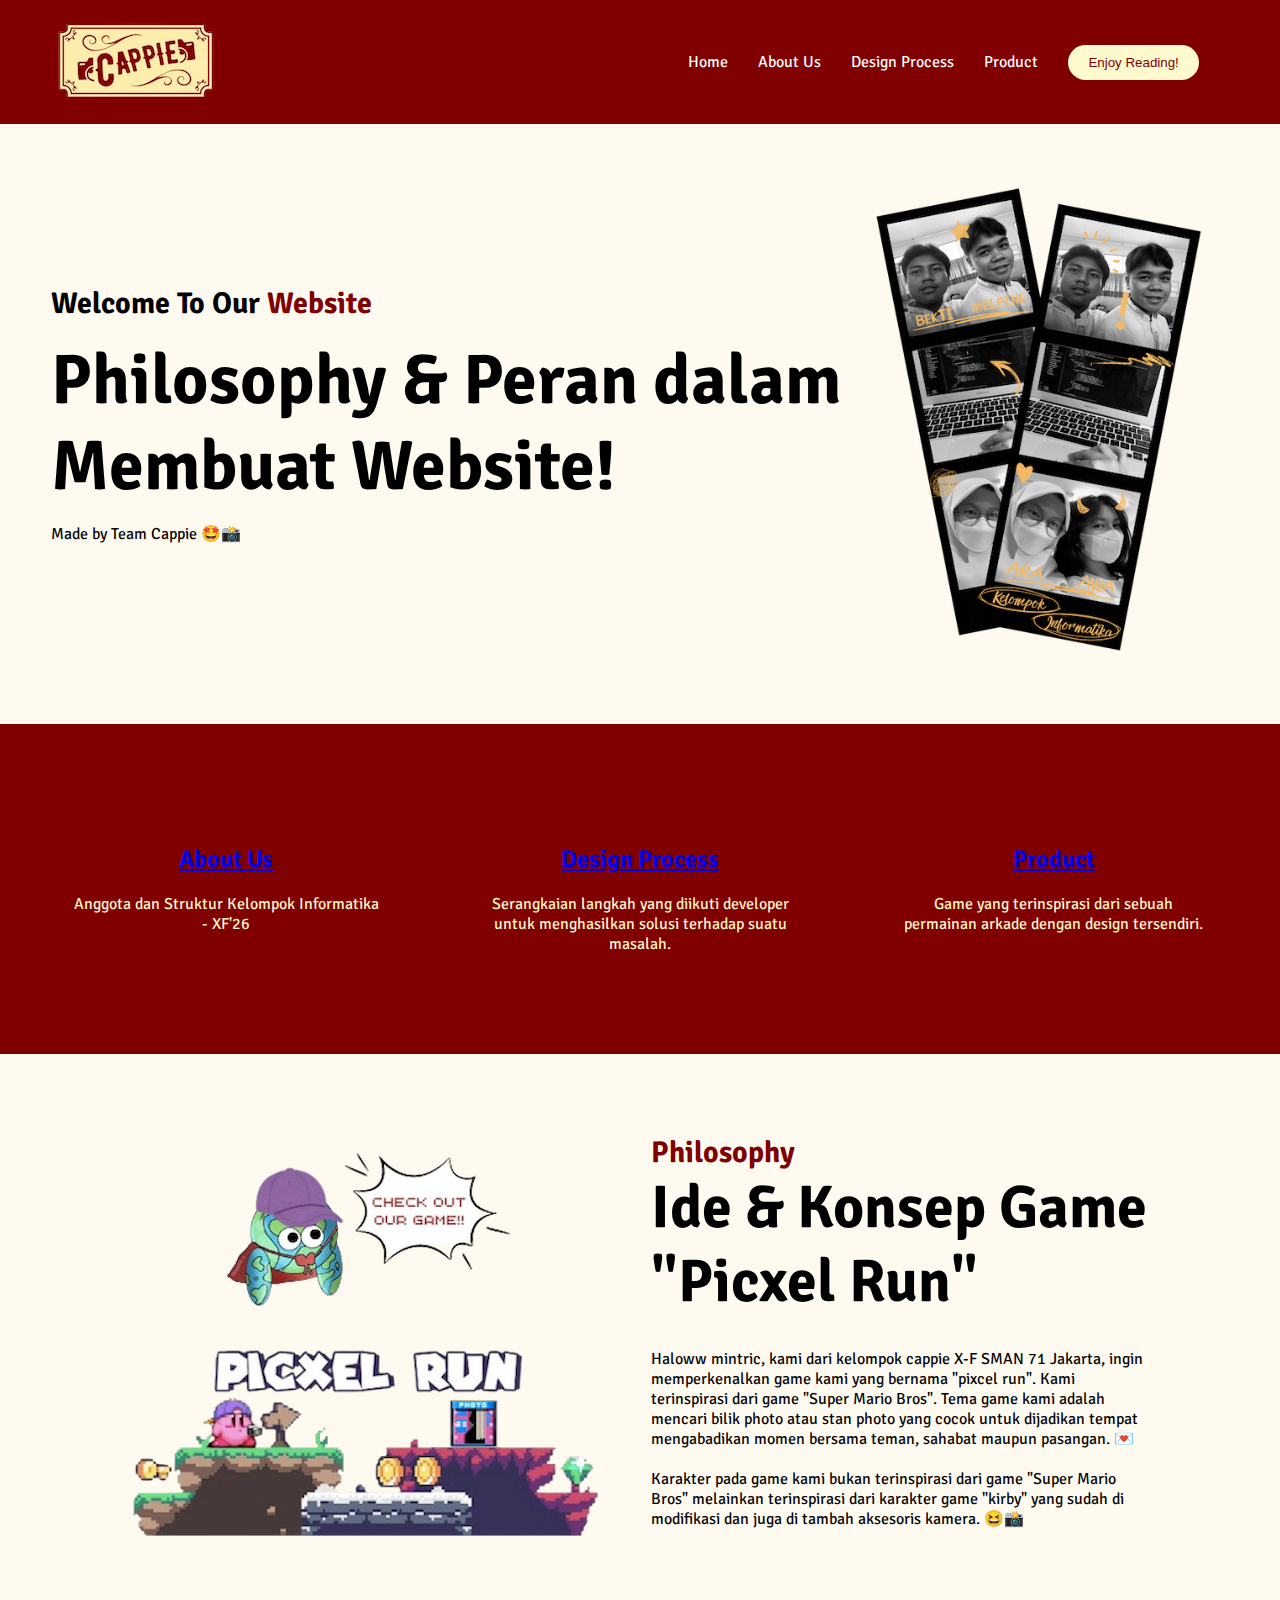
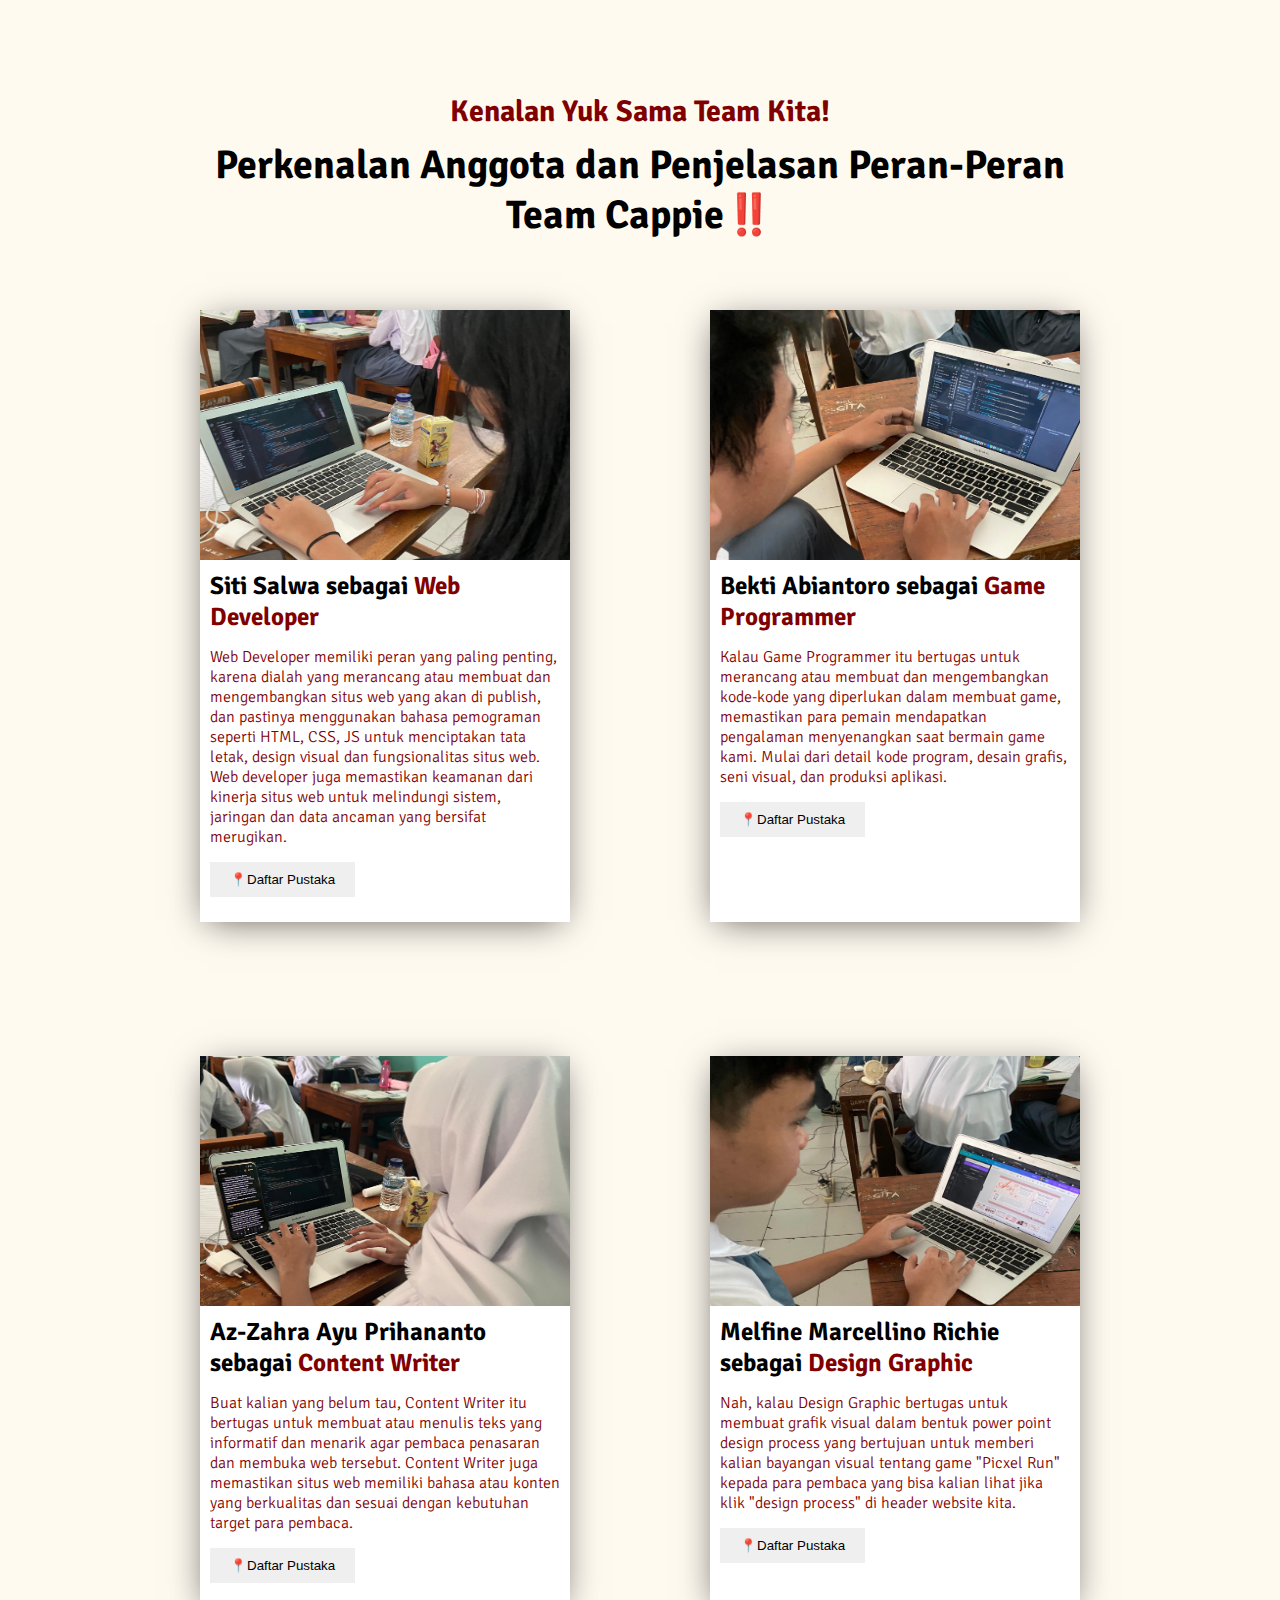
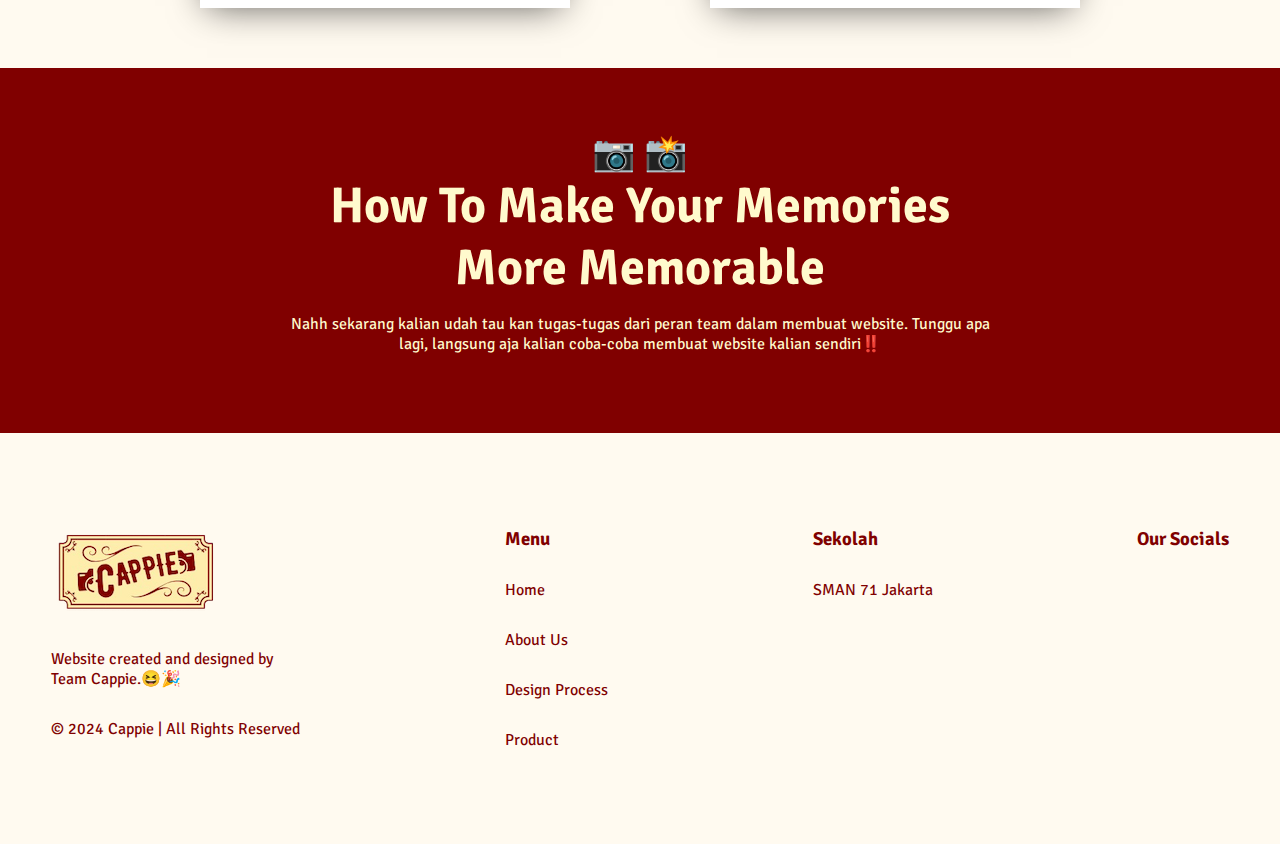
==== commit e1277eb7: "Update index.html" ====
--- a/index.html
+++ b/index.html
@@ -154,6 +154,7 @@
         <div class="footer">
             <img src="cappie logo.png" alt="">
             <p>Website created and designed by Team Cappie.😆🎉</p>
+            <p>&copy; 2024 Cappie | All Rights Reserved</p>
         </div>
         <div class="footer">
             <h3>Menu</h3>
